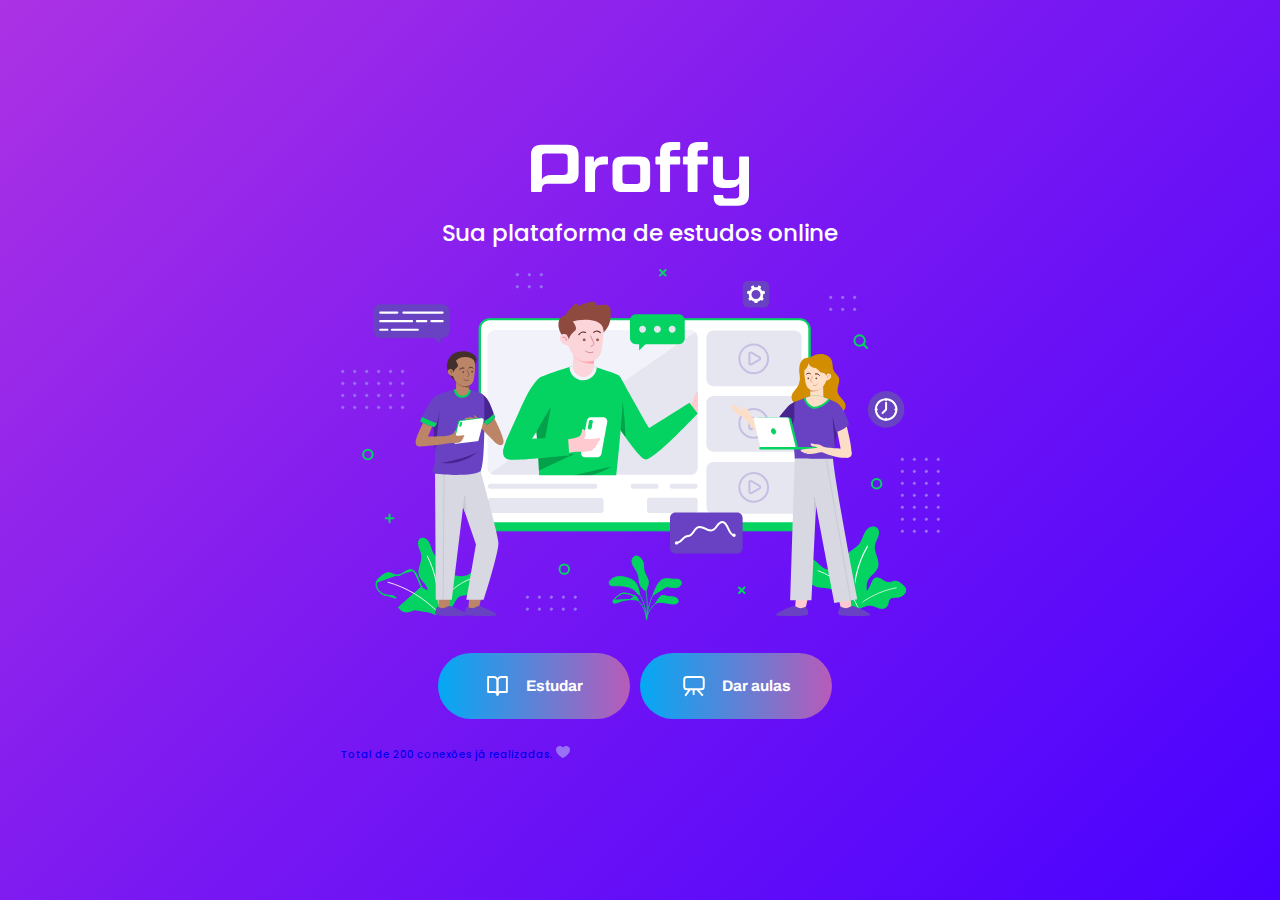
==== index.html @ 5314c6c2 "Initial commit" ====
<!DOCTYPE html>
<html lang="pt-br">
<head>
    <meta charset="UTF-8">
    <meta name="viewport" content="width=device-width, initial-scale=1.0">
    <link href="https://fonts.googleapis.com/css2?family=Archivo:wght@400;700&amp;family=Poppins:wght@400;600&amp;display=swap" rel="stylesheet">
    <link rel="stylesheet" href="Styles/main.css">
    <link rel="stylesheet" href="Styles/Partials/page-landing.css">
    <title>Proffy | Sua plataforma de estudos online.</title>
</head>
<body id="page-landing">
     
    <div id="conatnier">
        <div class="logo-contanier">
           <img class="logo-img" src="/images/logo.svg" alt="Proffy">     
          <h2>Sua plataforma de estudos online</h2>
     </div>

     <img class="hero-image" src="images/landing.svg" alt="Plataforma de estudos">

      <div class="buttons-contanier">
         <a class="study" href="study.hml">
             <img src="/images/icons/study.svg" alt="Estudar">
             Estudar
         </a>
         <a class="give-classes" href="give-classes.hml">
            <img src="/images/icons/give-classes.svg" alt="Dar aulas">
               Dar aulas

      </div>

    
        <p class="total-conections">
            Total de 200 conexões já realizadas.
            <img src="/images/icons/purple-heart.svg" alt="Coração roxo">
        </p>

    </div>
    
</body>
</html>
---- Styles/main.css ----
:root {
 --color-background: #f0f0f7 ;
 --color-primary-lighter: #9871f5;
 --color-primary-ligthcontent:#916bea;
 --color-primary:#8257e5  ;
 --color-primary-dark: #774dd6 ;
 --color-primary-darker:#6842c2  ;
 --color-secondary: #04d361 ;
 --color-secondary-dark: #04bf58 ;
 --color-title-in-primary: #ffffff ;
 --color-text-in-primary: #D4C2FF ;
 --color-text-title:#32264d  ;
 --color-text-complement: #9c98a6 ;
 --color-text-base: #6a6180 ;
 --color-line-in-white:#e6e6f0  ;
 --color-input-background: #f8f8fc ;
 --color-buttom-text: #ffffff ;
 --color-box-base: #ffffff ;
 --color-box-footer: #fafafc ;
 --color-small-info: #c1bccc ;
 --font-size: 60%; /*controle das medidas rem*/
}

* {
    margin: 0;
    padding:0;
    box-sizing:border-box;
}

html,body {
    height: 100vh;
}

body {
  background-color:var(--color-background) ;  
  display: flex;
  align-items: center;
  justify-content: center;
}

body,input,
button,
textarea {
    font: 500 1.6rem Poppins;
    color: var(--color-text-base);
}

#contanier {
    width: 90vw;
    max-width: 700px;
}
---- Styles/Partials/page-landing.css ----
:root {
    font-size: 40%; /*Modificar as medidas rem*/
}

a {
    text-decoration: none;
}

#page-landing {
    background-image: linear-gradient(-225deg, #AC32E4 0%, #7918F2 48%, #4801FF 100%);
}

#page-landing #contanier {
    color:#eff1f5;
}

.logo-contanier img {

    height:10rem;
}

.logo-contanier {
    text-align: center;
    margin-bottom: 3.2rem;
}

.logo-contanier, h2 {
    color:white;
    font-weight: 500;
    text-align: center;
    font-size: 3.6rem;
    line-height: 4.6rem;
    margin-top: 0.8rem;
}

.hero-image {
    width: 100%;
}

.buttons-contanier a img {
    width: 4rem;
    margin-right:  2.4rem;
}

.buttons-contanier {
    align-items: center;
    display: flex;
    justify-content: center;
    margin: 4.2rem 0;
   
}

.buttons-contanier a {
   width: 30rem; 
   height: 10.4rem;
   color: white;
   border-radius: 6rem ;
   margin-right: 1.6rem;
   font:700 2.4rem Archivo; 
   display: flex;
   align-items: center;
   justify-content: center;
   background: linear-gradient(90deg, #03a9f4, #f441a5, #ffeb3b, #03a9f4);
   background-size: 400%;
   z-index: 1;
}

.buttons-contanier a:hover {
    animation: animate 8s linear infinite;
    }
    @keyframes animate 
    {
     0%
    {
      background-position: 0%;
    }
    100%
    {
    background-position: 400%;
    }
    }
    
    .buttons-contanier a:before 
    {
    content: '';
    position: absolute;
    top: -5;
    left: -5;
    right: -5;
    bottom: -5;
    z-index: -1;
    background: linear-gradient(90deg, #03a9f4, #f441a5, #ffeb3b, #03a9f4);
    background-size: 400%;
    border-radius: 5rem ;
    filter: blur(25px);
    }

.buttons-contanier a.study {

}
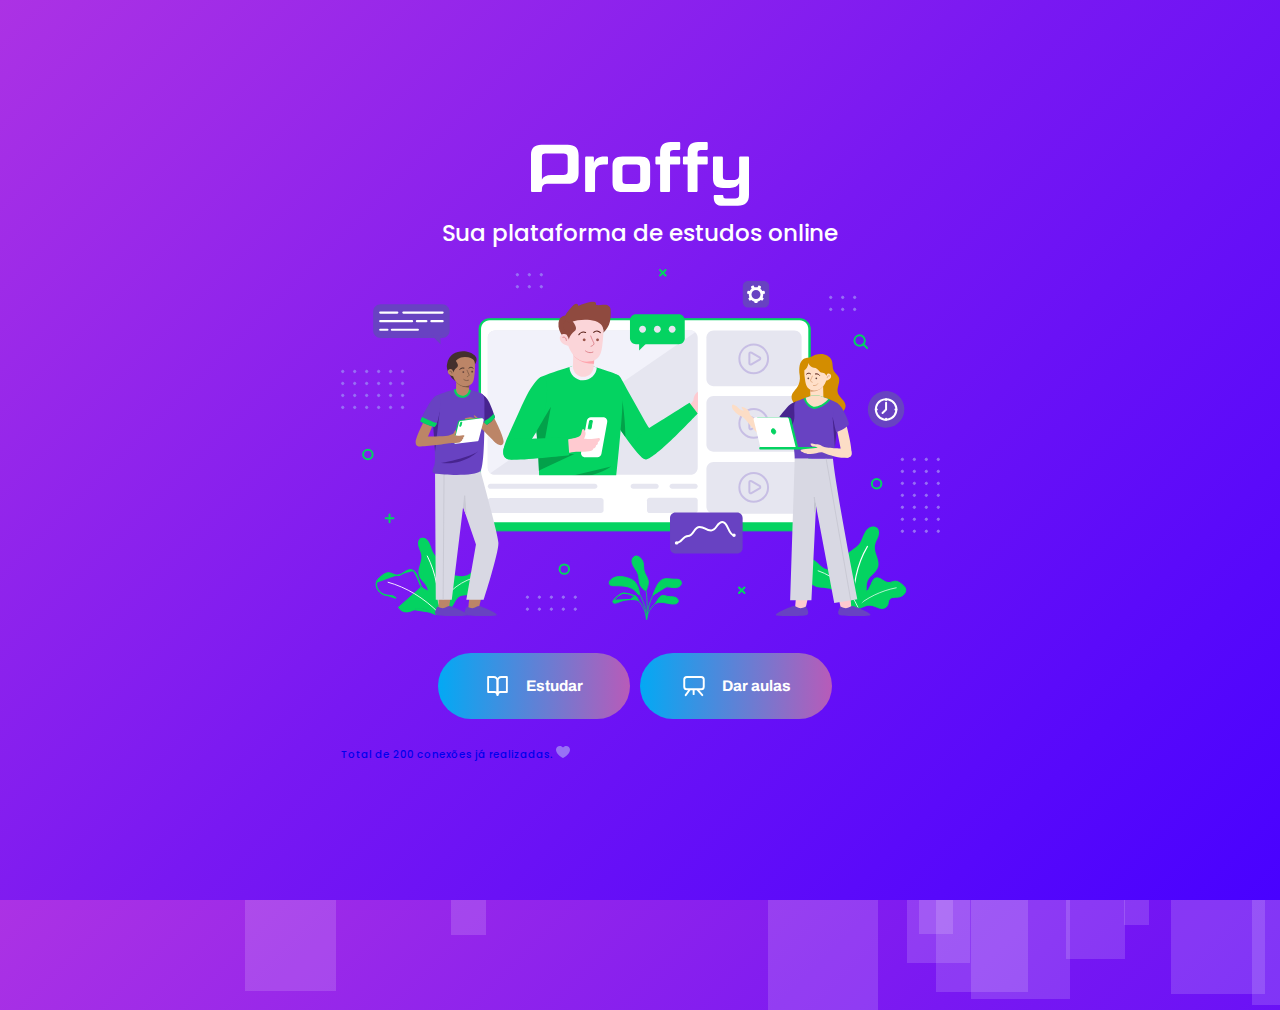
==== commit a4d6cee6: "Add animação" ====
--- a/index.html
+++ b/index.html
@@ -36,6 +36,7 @@
         </p>
 
     </div>
-    
+    <ul class="squares"></ul>
+    <script src="/Script/index.js"></script>
 </body>
 </html>--- a/Styles/main.css
+++ b/Styles/main.css
@@ -36,7 +36,36 @@
   display: flex;
   align-items: center;
   justify-content: center;
+  
 }
+
+/* squares */
+body {
+    overflow: hidden;
+  }
+  .squares li {
+    width: 40px;
+    height: 40px;
+    background-color: rgba(255, 255, 255, 0.15);
+    display: block;
+    position: absolute;
+    bottom: -40px;
+    animation: up 2s infinite alternate;
+    z-index:-1
+  }
+  
+  @keyframes up {
+    from {
+      opacity: 0;
+      transform: translateY(0);
+    }
+    50% {
+      opacity: 1;
+    }
+    to {
+      transform: translateY(-800px) rotate(960deg);
+    }
+  }
 
 body,input,
 button,
@@ -48,4 +77,5 @@
 #contanier {
     width: 90vw;
     max-width: 700px;
-}+}
+
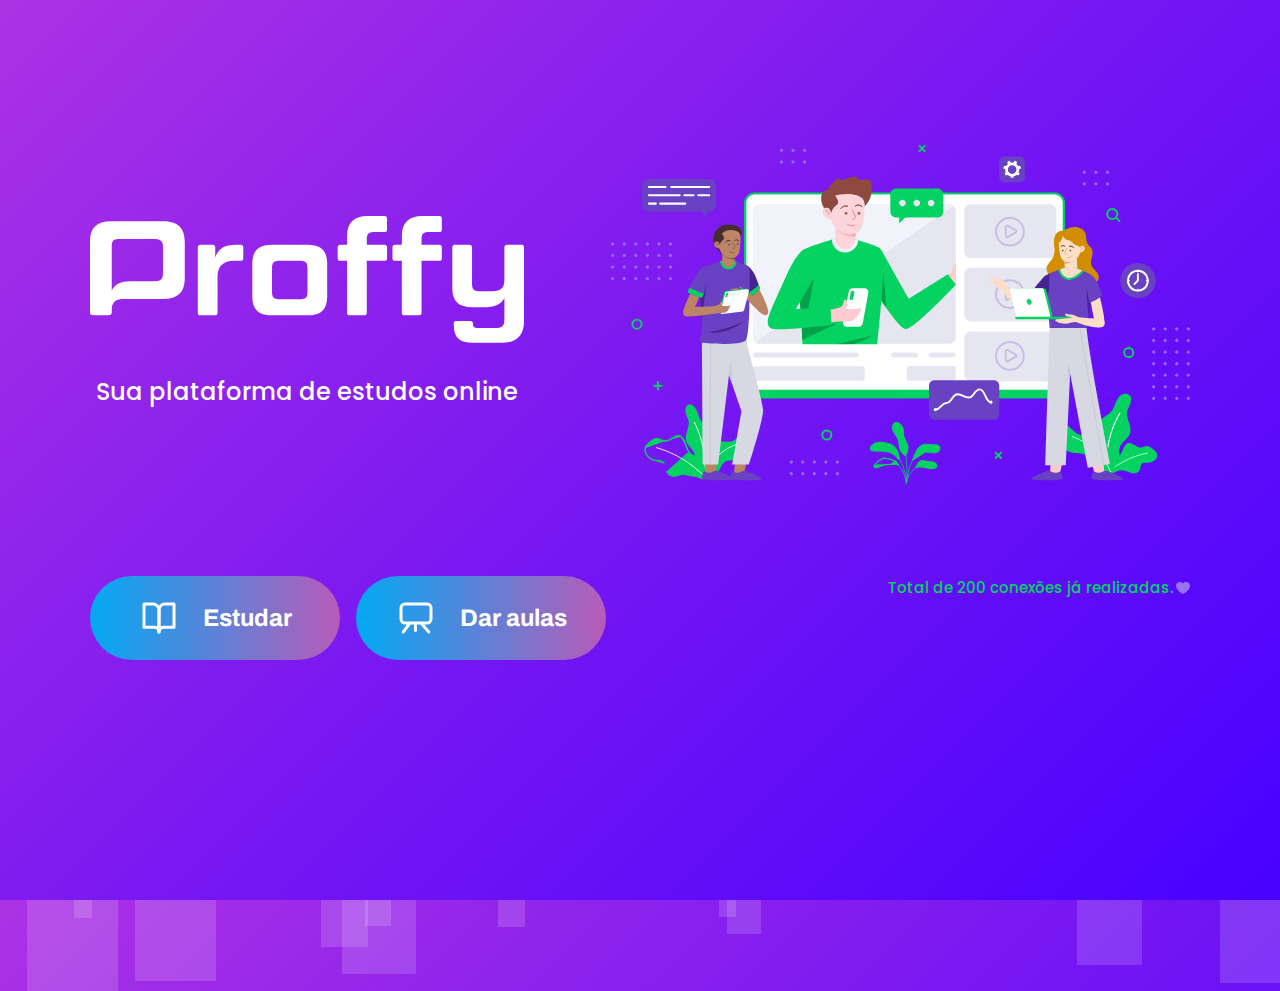
==== commit d53d8747: "Adicionando as melhorias" ====
--- a/index.html
+++ b/index.html
@@ -10,7 +10,7 @@
 </head>
 <body id="page-landing">
      
-    <div id="conatnier">
+    <div id="contanier">
         <div class="logo-contanier">
            <img class="logo-img" src="/images/logo.svg" alt="Proffy">     
           <h2>Sua plataforma de estudos online</h2>
--- a/Styles/main.css
+++ b/Styles/main.css
@@ -76,6 +76,14 @@
 
 #contanier {
     width: 90vw;
-    max-width: 700px;
+    max-width: 700px;   
 }
 
+@media (min-width:700px) {
+  :root {
+    font-size: 62.5%; /* todo 1rem vai ser relativo a 10px */
+  }
+}
+
+
+
--- a/Styles/Partials/page-landing.css
+++ b/Styles/Partials/page-landing.css
@@ -1,7 +1,3 @@
-:root {
-    font-size: 40%; /*Modificar as medidas rem*/
-}
-
 a {
     text-decoration: none;
 }
@@ -28,7 +24,7 @@
     color:white;
     font-weight: 500;
     text-align: center;
-    font-size: 3.6rem;
+    font-size: 2.rem;
     line-height: 4.6rem;
     margin-top: 0.8rem;
 }
@@ -46,15 +42,16 @@
     align-items: center;
     display: flex;
     justify-content: center;
-    margin: 4.2rem 0;
+    margin: 3.2rem 0;
    
 }
 
 .buttons-contanier a {
-   width: 30rem; 
-   height: 10.4rem;
+   width: 25rem; 
+   height: 8.4rem;
    color: white;
-   border-radius: 6rem ;
+   border-radius:  6rem  ;
+   margin-bottom: 10rem;
    margin-right: 1.6rem;
    font:700 2.4rem Archivo; 
    display: flex;
@@ -91,10 +88,72 @@
     z-index: -1;
     background: linear-gradient(90deg, #03a9f4, #f441a5, #ffeb3b, #03a9f4);
     background-size: 400%;
-    border-radius: 5rem ;
+    border-radius: 6rem  ;
     filter: blur(25px);
     }
 
 .buttons-contanier a.study {
+    margin-right:1.6rem;
+}
 
+.buttons-contanier a.give-classes {
+    margin-right: 0;
 }
+
+.total-conections {
+    font-size: 1.5rem;
+    display: flex;
+    align-items: center;
+    justify-content: center;
+    color: var(--color-secondary);
+}
+
+.total-conections img {
+    margin-left: 0.3rem;
+}
+/* Responsive to Desktop */
+@media (max-width:699px) {
+    :root {
+        font-size: 40%; /*Modificar as medidas rem*/
+    }
+}
+
+@media (min-width: 1100px ) {
+    #page-landing #contanier {
+        max-width: 1100px;
+        display: grid;
+        grid-template-columns: 2fr 1fr 2fr;
+        grid-template-rows: 350px 1fr;
+        grid-template-areas:
+        "proffy image image"
+        "button button texting";
+        column-gap: 87px;
+        row-gap: 86px;
+        
+    }
+
+    .logo-contanier {
+        grid-area: proffy;
+        text-align: initial;
+        align-self: center;
+        margin: 0;
+    }
+
+    .logo-contanier img {
+        height: 127px ;
+    }
+
+    .hero-image{
+        grid-area: image;
+        height: 350px;
+    }
+    .buttons-contanier{
+        grid-area: button;
+        justify-content: flex-start;
+        margin:0;
+    }
+    .total-conections{
+        grid-area: texting;
+        justify-self:end;
+    }
+}